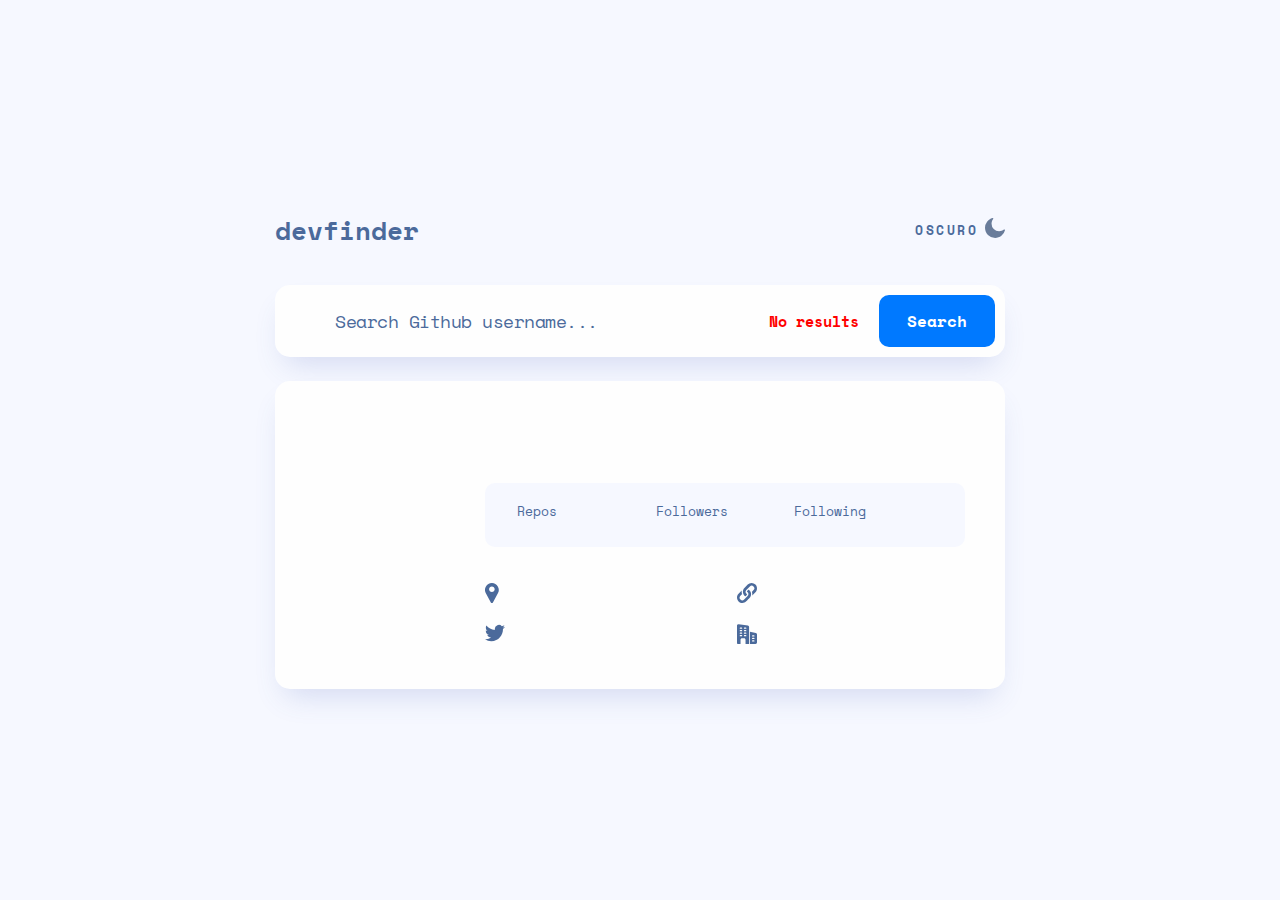
==== index.html @ 9b837301 "primer cargue de la prueba" ====
<!DOCTYPE html>
<html lang="en">
<head>
  <meta charset="UTF-8">
  <meta name="viewport" content="width=device-width, initial-scale=1.0">
  <link rel="icon" type="image/png" sizes="32x32" href="./assets/favicon-32x32.png">
  <!-- Font -->
  <link rel="preconnect" href="https://fonts.googleapis.com">
  <link rel="preconnect" href="https://fonts.gstatic.com" crossorigin>
  <link href="https://fonts.googleapis.com/css2?family=Space+Mono:wght@400;700&display=swap" rel="stylesheet">
  <title>JordanGarciaDev | GitHub user search app</title>
  <link rel="stylesheet" href="style.css">
</head>
<body>
  <div class="container">
    <header class="header">
      <h1 class="title">devfinder</h1>
      <div id="btn-mode">
        <p id="mode-text">DARK</p>
        <div class="icon-container"><img id="mode-icon" src="./assets/icon-moon.svg" alt=""></div>
      </div>
    </header>
    <main>
      <div id="app">
        <div class="buscar-container active">
          <input type="search" name="user-input" id="input" placeholder="Search Github username...">
          <div class="error">
            <p id="no-results">No results</p>
          </div>
          <button class="btn-buscar" id="submit">Search</button>
        </div>
        <div class="perfil-container">
          <div class="perfil-content">
            <div class="perfil-header">
              <img id="avatar" src="./assets/eaea.png" alt="">
              <div class="perfil-info-wrapper">
                <div class="perfil-nombre">
                  <h2 id="name"></h2>
                  <p id="user"></p>
                </div>
                <p id="date"></p>
              </div>
            </div>
            <p id="bio"></p>
            <div class="perfil-stats-wrapper">
              <div class="perfil-stat">
                <p class="titulo-stat">Repos</p>
                <p id="repos"class="valor-stat"></p>
              </div>
              <div class="perfil-stat">
                <p class="titulo-stat">Followers</p>
                <p id="followers" class="valor-stat"></p>
              </div>
              <div class="perfil-stat">
                <p class="titulo-stat">Following</p>
                <p id="following" class="valor-stat"></p>
              </div>
            </div>
            <div class="perfil-bottom-wrapper">
              <div class="perfil-info">
                <div class="bottom-icons"><img src="./assets/icon-gps.svg" alt=""></div>
                <p id="location"></p>
              </div>
              <div class="perfil-info">
                <div class="bottom-icons"><img src="./assets/icon-website.svg" alt=""></div>
                <p id="page"></p>
              </div>
              <div class="perfil-info">
                <div class="bottom-icons"><img src="./assets/icon-twitter.svg" alt=""></div>
                <p id="twitter"></p>
              </div>
              <div class="perfil-info">
                <div class="bottom-icons"><img src="./assets/icon-company.svg" alt=""></div>
                <p id="company"></p>
              </div>
            </div>
          </div>
        </div>
      </div>
    </main>
  </div>
  <script src="script.js"></script>
</body>
</html>
---- style.css ----
:root {
  --lm-bg: #f6f8ff;
  --lm-bg-content: #fefefe;
  --lm-text: #4b6a9b;
  --lm-text-alt: #2b3442;
  --lm-shadow: 0px 16px 30px -10px rgba(70, 96, 187, 0.2);
  --lm-shadow-inactive: 0px 16px 30px -10px rgba(0, 0, 0, 0.2);
  --lm-icon-bg: brightness(100%);
  /* Btn */
  --btn: #0079ff;
  --btn-hover: #60abff;
}
* {
  margin: 0;
  padding: 0;
  box-sizing: border-box;
  font-family: "Space Mono", monospace;
}
body {
  background-color: var(--lm-bg);
  font-size: 13px;
  color: var(--lm-text);
  width: 100%;
  position: relative;
  height: 100vh;
}
.container {
  width: 327px;
  position: absolute;
  top: 50%;
  left: 50%;
  transform: translate(-50%, -50%);
  display: flex;
  flex-direction: column;
  gap: 36px;
}
#app {
  width: 100%;
  display: flex;
  flex-direction: column;
  gap: 16px;
}
.header {
  display: flex;
  justify-content: space-between;
  align-items: center;
}
#btn-mode {
  display: flex;
  justify-content: space-between;
  align-items: center;
  width: 90px;
  letter-spacing: 2.5px;
  color: var(--lm-text);
  font-weight: bold;
}
#btn-mode:hover {
  cursor: pointer;
}
.buscar-container {
  position: relative;
  background-color: var(--lm-bg-content);
  border-radius: 15px;
  box-shadow: var(--lm-shadow);
  display: flex;
  height: 100%;
  padding: 6px;
  justify-content: space-between;
  align-items: center;
  background-image: url(./assets/icon-buscar.svg);
  background-repeat: no-repeat;
  background-position-x: 24px;
  background-position-y: center;
  background-size: 20px;
}
#input {
  border: none;
  width: 80%;
  outline: none;
  background: none;
  color: var(--lm-text);
  padding-left: 50px;
}
#input::placeholder {
  color: var(--lm-text);
  letter-spacing: -0.5px;
  font-size: 13px;
}
.buscar-container img {
  height: 20px;
  width: 20px;
  padding: 0 10px 0px 16px;
}
.btn-buscar {
  min-width: 84px;
  padding: 12px 16px;
  background-color: var(--btn);
  border: none;
  border-radius: 10px;
  color: white;
  font-size: 14px;
  font-weight: bold;
}
.btn-buscar:hover {
  cursor: pointer;
  background-color: var(--btn-hover);
}
.btn-buscar:active {
  transform: scale(0.975);
}
.perfil-container {
  background-color: var(--lm-bg-content);
  border-radius: 15px;
  box-shadow: var(--lm-shadow);
  padding: 24px;
}
.perfil-content {
  display: flex;
  flex-direction: column;
  gap: 24px;
  justify-content: space-evenly;
}
.perfil-header {
  display: flex;
  gap: 20px;
  margin-bottom: 10px;
}
#avatar {
  width: 70px;
  border-radius: 90px;
}
.perfil-nombre {
  display: flex;
  flex-direction: column;
  justify-content: space-between;
}
.perfil-nombre h2 {
  font-size: 16px;
  font-weight: bold;
  color: var(--lm-text-alt);
}
#user {
  color: var(--btn);
}
.perfil-info-wrapper {
  display: flex;
  flex-direction: column;
  justify-content: space-between;
}
#bio {
  line-height: 25px;
  opacity: 0.75;
}
.perfil-stats-wrapper {
  display: flex;
  justify-content: space-between;
  background-color: var(--lm-bg);
  text-align: center;
  border-radius: 10px;
  padding: 18px;
}
.perfil-stat {
  display: flex;
  flex-direction: column;
  width: 100%;
  gap: 8px;
}
.titulo-stat {
  font-size: 11px;
}
.valor-stat {
  font-size: 16px;
  font-weight: bold;
  color: var(--lm-text-alt);
}
.perfil-bottom-wrapper {
  display: flex;
  flex-direction: column;
  justify-content: space-between;
  gap: 16px 0;
}
.perfil-info {
  display: flex;
  gap: 14px;
}
.bottom-icons {
  width: 20px;
  filter: var(--lm-icon-bg);
}
.perfil-info p {
}
.error {
  position: absolute;
  color: red;
  font-weight: bold;
  right: 10px;
  top: -25px;
}
.dm-text {
  color: var(--dm-text);
}
.dm-bg {
  background-color: var(--dm-bg);
}
.dm-bg-sec {
  background-color: var(--dm-bg-content);
}
.active {
  box-shadow: var(--lm-shadow);
}

/* Responsives */
@media screen and (min-width: 768px) {
  .container {
    width: 573px;
  }
  .buscar-container {
    padding: 10px;
  }
  #input {
    font-size: 18px;
    width: 75%;
  }
  #input::placeholder {
    font-size: 18px;
  }
  .btn-buscar {
    padding: 14px 28px;
    font-size: 16px;
  }
  #app {
    gap: 24px;
  }
  .perfil-container {
    padding: 40px;
  }
  .perfil-header {
    margin-bottom: 0;
  }
  #avatar {
    width: 117px;
  }
  .perfil-content {
    gap: 30px;
  }
  .perfil-info-wrapper {
    justify-content: center;
  }
  .perfil-nombre h2 {
    font-size: 26px;
  }
  #user {
    font-size: 16px;
  }
  #date {
    font-size: 15px;
  }
  #bio {
    font-size: 15px;
  }
  .error {
    font-size: 15px;
    top: -30px;
  }
  .perfil-stats-wrapper {
    padding: 18px 32px;
  }
  .perfil-stat {
    text-align: start;
  }
  .titulo-stat {
    font-size: 13px;
  }
  .valor-stat {
    font-size: 22px;
  }
  .perfil-bottom-wrapper {
    flex-wrap: wrap;
    flex-direction: row;
  }
  .perfil-info {
    width: 47.5%;
    font-size: 15px;
  }
}

/* Desktop */
@media screen and (min-width: 1280px) {
  .container {
    width: 730px;
  }
  .perfil-container {
    position: relative;
  }
  .perfil-content {
    width: 480px;
    margin-left: auto;
    gap: 16px;
  }
  #avatar {
    position: absolute;
    left: 0;
    margin-left: 40px;
  }
  .perfil-info-wrapper {
    flex-direction: row;
    justify-content: space-between;
    width: 100%;
  }
  .perfil-nombre {
    gap: 2px;
  }
  #date {
    padding-top: 10px;
  }
  .perfil-stats-wrapper {
    margin: 20px 0;
  }
  .error {
    top: 50%;
    right: 20%;
    transform: translateY(-50%);
    font-size: 15px;
  }
  #input {
    width: 65%;
  }
}

::root {
  
}
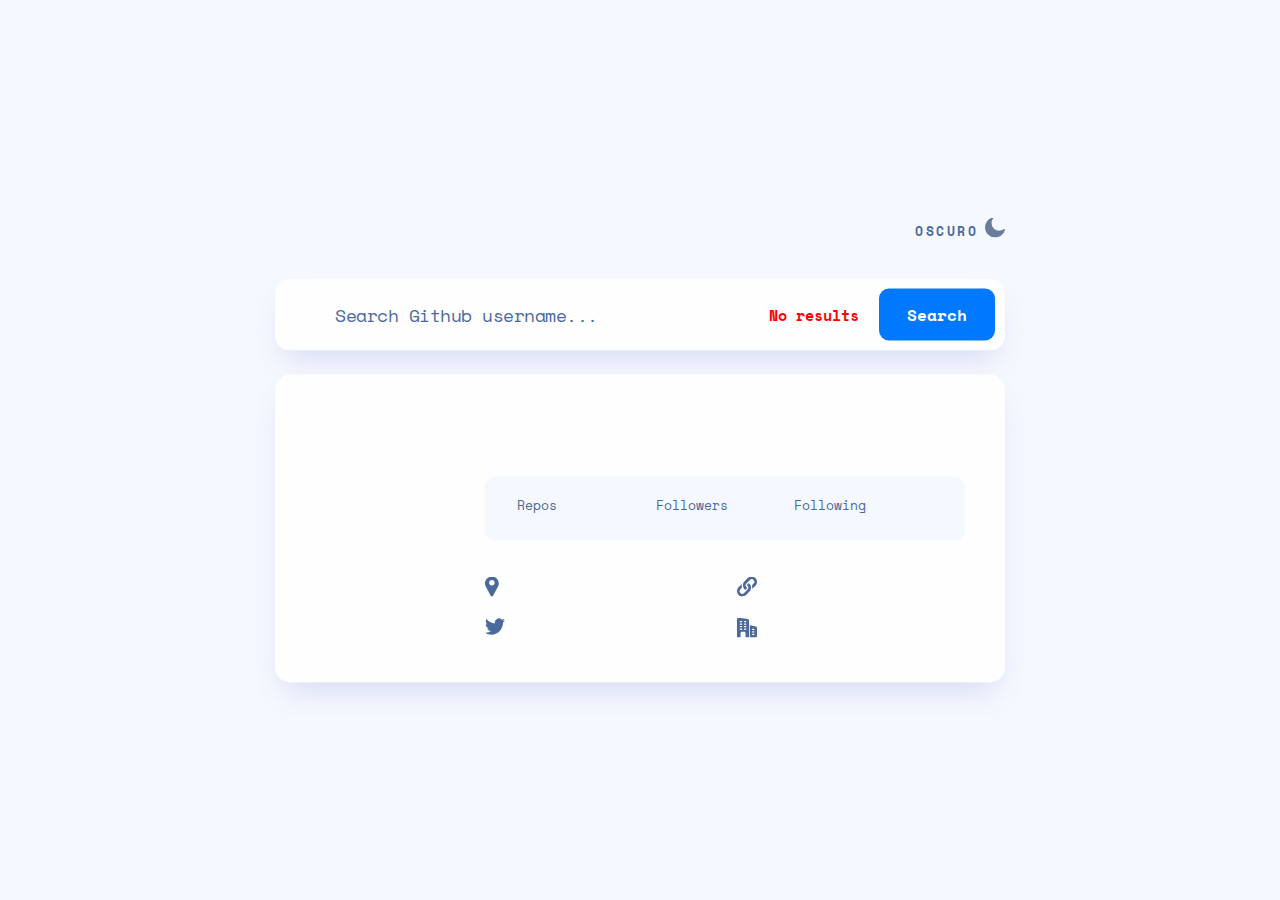
==== commit 5e5556ac: "bg" ====
--- a/index.html
+++ b/index.html
@@ -14,8 +14,8 @@
 <body>
   <div class="container">
     <header class="header">
-      <h1 class="title">devfinder</h1>
-      <div id="btn-mode">
+      <img src="https://www.doublevpartners.com/assets/images/shared/dvp-logo.svg" alt="">
+      <div id="btn-modo">
         <p id="mode-text">DARK</p>
         <div class="icon-container"><img id="mode-icon" src="./assets/icon-moon.svg" alt=""></div>
       </div>
--- a/style.css
+++ b/style.css
@@ -1,6 +1,6 @@
 :root {
-  --lm-bg: #f6f8ff;
-  --lm-bg-content: #fefefe;
+  --lm-bg: linear-gradient(.25turn,#000,#022032,#000);
+  --lm-bg-content: linear-gradient(.25turn,#000,#022032,#000);
   --lm-text: #4b6a9b;
   --lm-text-alt: #2b3442;
   --lm-shadow: 0px 16px 30px -10px rgba(70, 96, 187, 0.2);
@@ -45,7 +45,7 @@
   justify-content: space-between;
   align-items: center;
 }
-#btn-mode {
+#btn-modo {
   display: flex;
   justify-content: space-between;
   align-items: center;
@@ -54,7 +54,7 @@
   color: var(--lm-text);
   font-weight: bold;
 }
-#btn-mode:hover {
+#btn-modo:hover {
   cursor: pointer;
 }
 .buscar-container {
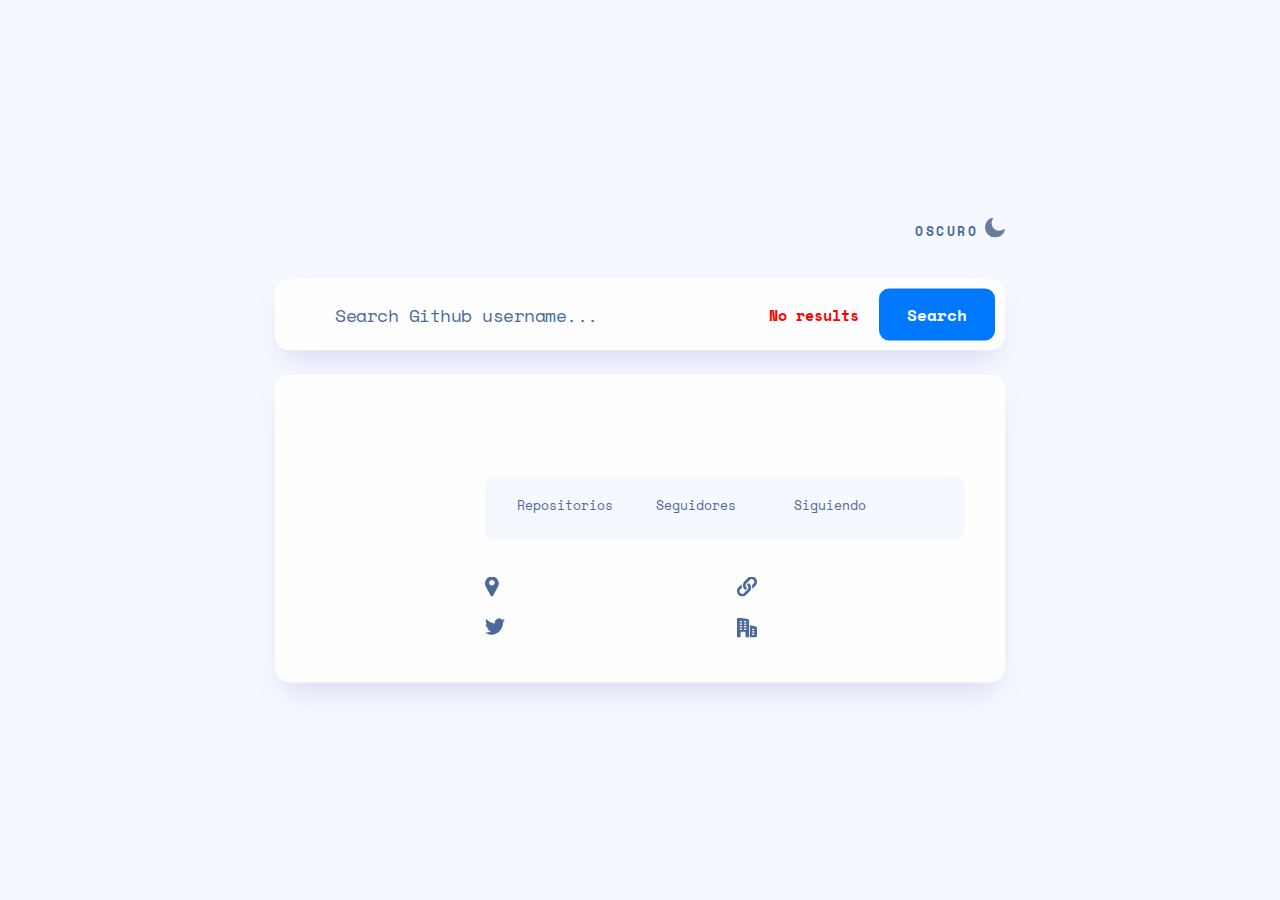
==== commit 57c52bc5: "bg" ====
--- a/index.html
+++ b/index.html
@@ -44,15 +44,15 @@
             <p id="bio"></p>
             <div class="perfil-stats-wrapper">
               <div class="perfil-stat">
-                <p class="titulo-stat">Repos</p>
+                <p class="titulo-stat">Repositorios</p>
                 <p id="repos"class="valor-stat"></p>
               </div>
               <div class="perfil-stat">
-                <p class="titulo-stat">Followers</p>
+                <p class="titulo-stat">Seguidores</p>
                 <p id="followers" class="valor-stat"></p>
               </div>
               <div class="perfil-stat">
-                <p class="titulo-stat">Following</p>
+                <p class="titulo-stat">Siguiendo</p>
                 <p id="following" class="valor-stat"></p>
               </div>
             </div>
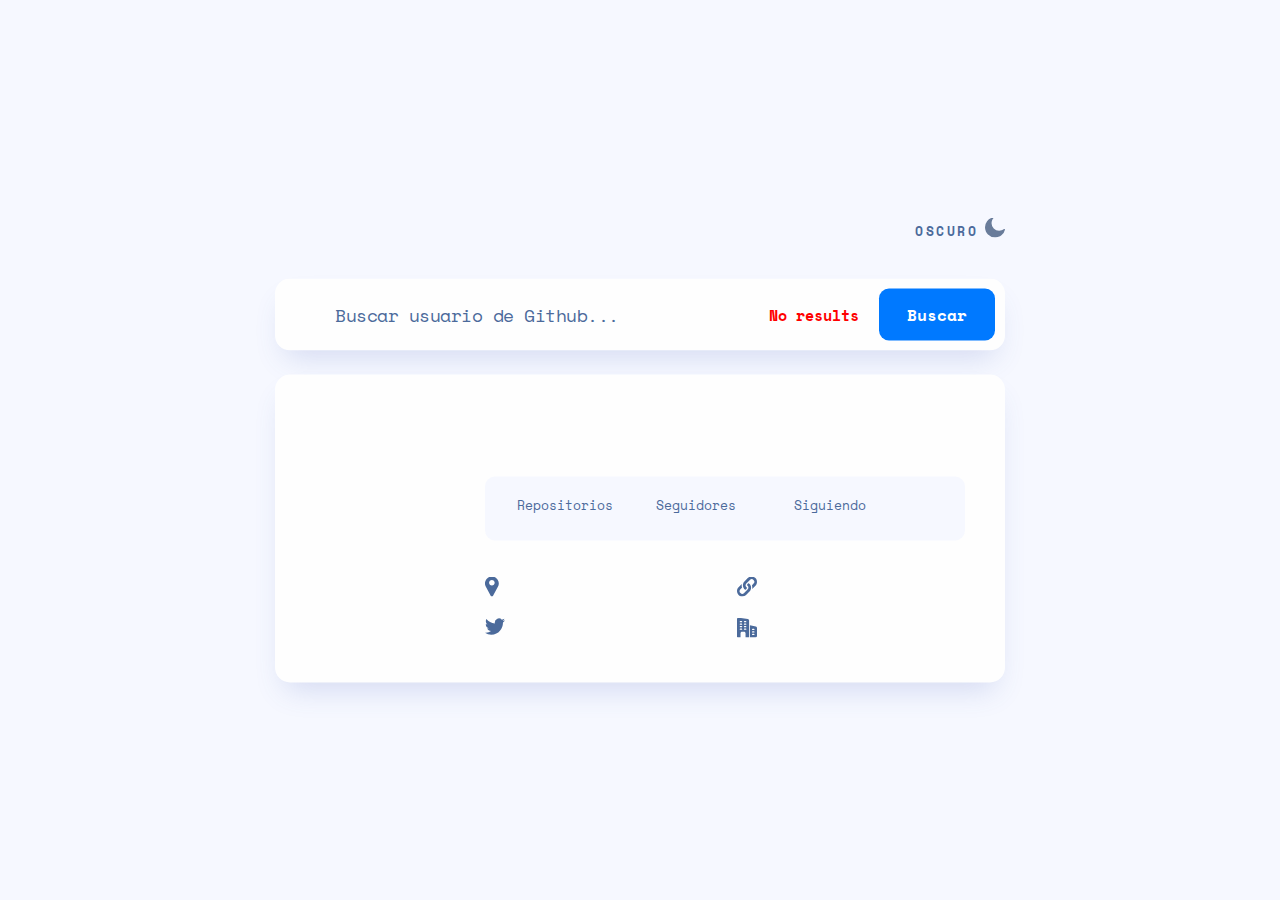
==== commit c4e06188: "ok" ====
--- a/index.html
+++ b/index.html
@@ -8,7 +8,7 @@
   <link rel="preconnect" href="https://fonts.googleapis.com">
   <link rel="preconnect" href="https://fonts.gstatic.com" crossorigin>
   <link href="https://fonts.googleapis.com/css2?family=Space+Mono:wght@400;700&display=swap" rel="stylesheet">
-  <title>JordanGarciaDev | GitHub user search app</title>
+  <title>JordanGarciaDev | GitHub buscar usuario de Github</title>
   <link rel="stylesheet" href="style.css">
 </head>
 <body>
@@ -23,11 +23,11 @@
     <main>
       <div id="app">
         <div class="buscar-container active">
-          <input type="search" name="user-input" id="input" placeholder="Search Github username...">
+          <input type="search" name="user-input" id="input" placeholder="Buscar usuario de Github...">
           <div class="error">
             <p id="no-results">No results</p>
           </div>
-          <button class="btn-buscar" id="submit">Search</button>
+          <button class="btn-buscar" id="submit">Buscar</button>
         </div>
         <div class="perfil-container">
           <div class="perfil-content">
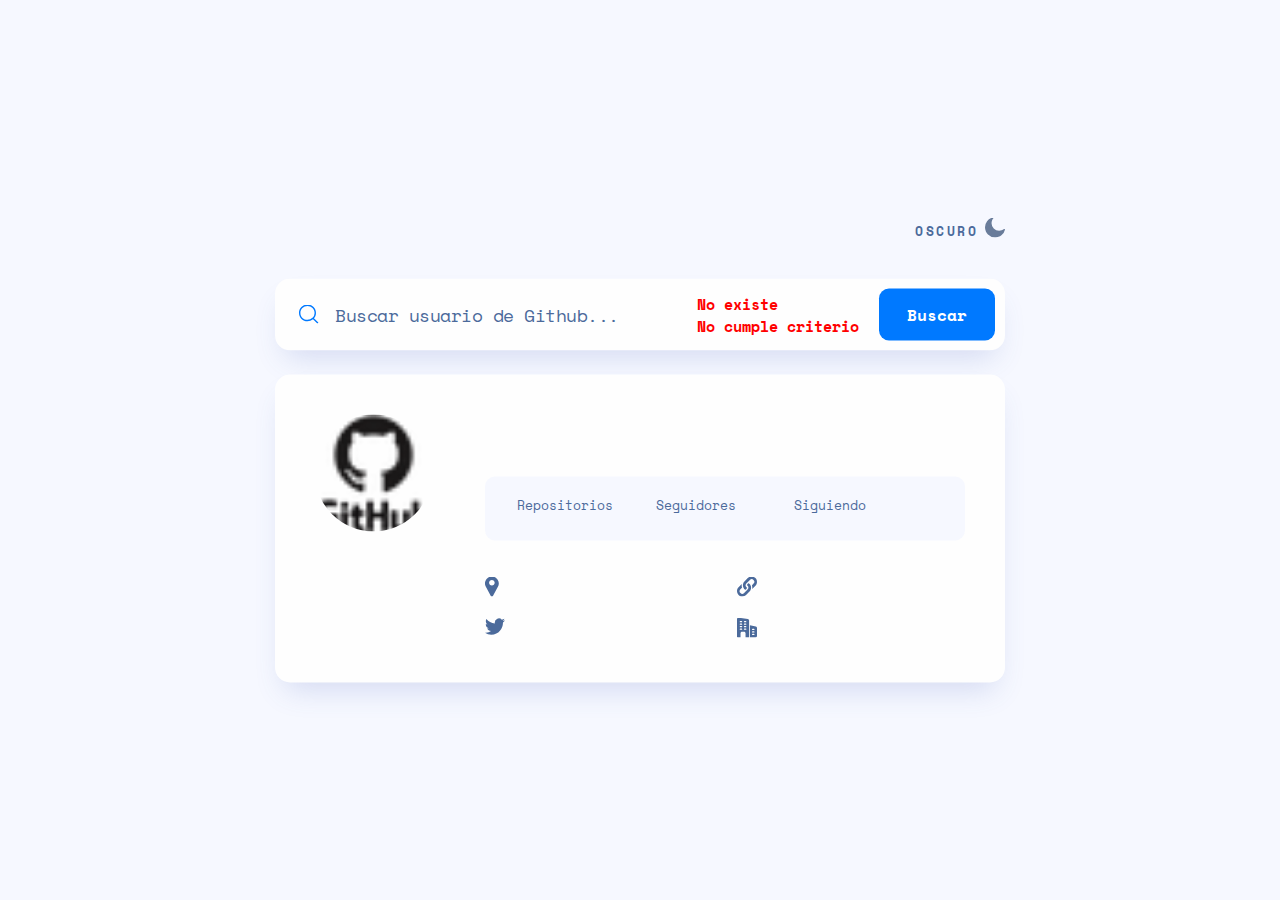
==== commit 014d8182: "validacion" ====
--- a/index.html
+++ b/index.html
@@ -12,6 +12,7 @@
   <link rel="stylesheet" href="style.css">
 </head>
 <body>
+
   <div class="container">
     <header class="header">
       <img src="https://www.doublevpartners.com/assets/images/shared/dvp-logo.svg" alt="">
@@ -21,22 +22,29 @@
       </div>
     </header>
     <main>
+
       <div id="app">
         <div class="buscar-container active">
-          <input type="search" name="user-input" id="input" placeholder="Buscar usuario de Github...">
+          <input type="search" name="user-input" id="usuario" minlength="4" placeholder="Buscar usuario de Github...">
           <div class="error">
-            <p id="no-results">No results</p>
+            <p id="no-results">No existe</p>
+            <p id="no-cumple">No cumple criterio</p>
+
           </div>
           <button class="btn-buscar" id="submit">Buscar</button>
         </div>
         <div class="perfil-container">
           <div class="perfil-content">
             <div class="perfil-header">
-              <img id="avatar" src="./assets/eaea.png" alt="">
+              <a href="#" id="linkPerfil">
+                <img id="avatar" src="./assets/favicon-32x32.png" alt="">
+              </a>
               <div class="perfil-info-wrapper">
                 <div class="perfil-nombre">
                   <h2 id="name"></h2>
-                  <p id="user"></p>
+                  <a href="#" id="linkPerfil1">
+                    <p id="user"></p>
+                  </a>
                 </div>
                 <p id="date"></p>
               </div>
--- a/style.css
+++ b/style.css
@@ -67,13 +67,13 @@
   padding: 6px;
   justify-content: space-between;
   align-items: center;
-  background-image: url(./assets/icon-buscar.svg);
+  background-image: url(./assets/icon-search.svg);
   background-repeat: no-repeat;
   background-position-x: 24px;
   background-position-y: center;
   background-size: 20px;
 }
-#input {
+#usuario {
   border: none;
   width: 80%;
   outline: none;
@@ -81,7 +81,7 @@
   color: var(--lm-text);
   padding-left: 50px;
 }
-#input::placeholder {
+#usuario::placeholder {
   color: var(--lm-text);
   letter-spacing: -0.5px;
   font-size: 13px;
@@ -217,11 +217,11 @@
   .buscar-container {
     padding: 10px;
   }
-  #input {
+  #usuario {
     font-size: 18px;
     width: 75%;
   }
-  #input::placeholder {
+  #usuario::placeholder {
     font-size: 18px;
   }
   .btn-buscar {
@@ -322,11 +322,11 @@
     transform: translateY(-50%);
     font-size: 15px;
   }
-  #input {
+  #usuario {
     width: 65%;
   }
 }
 
 ::root {
-  
+
 }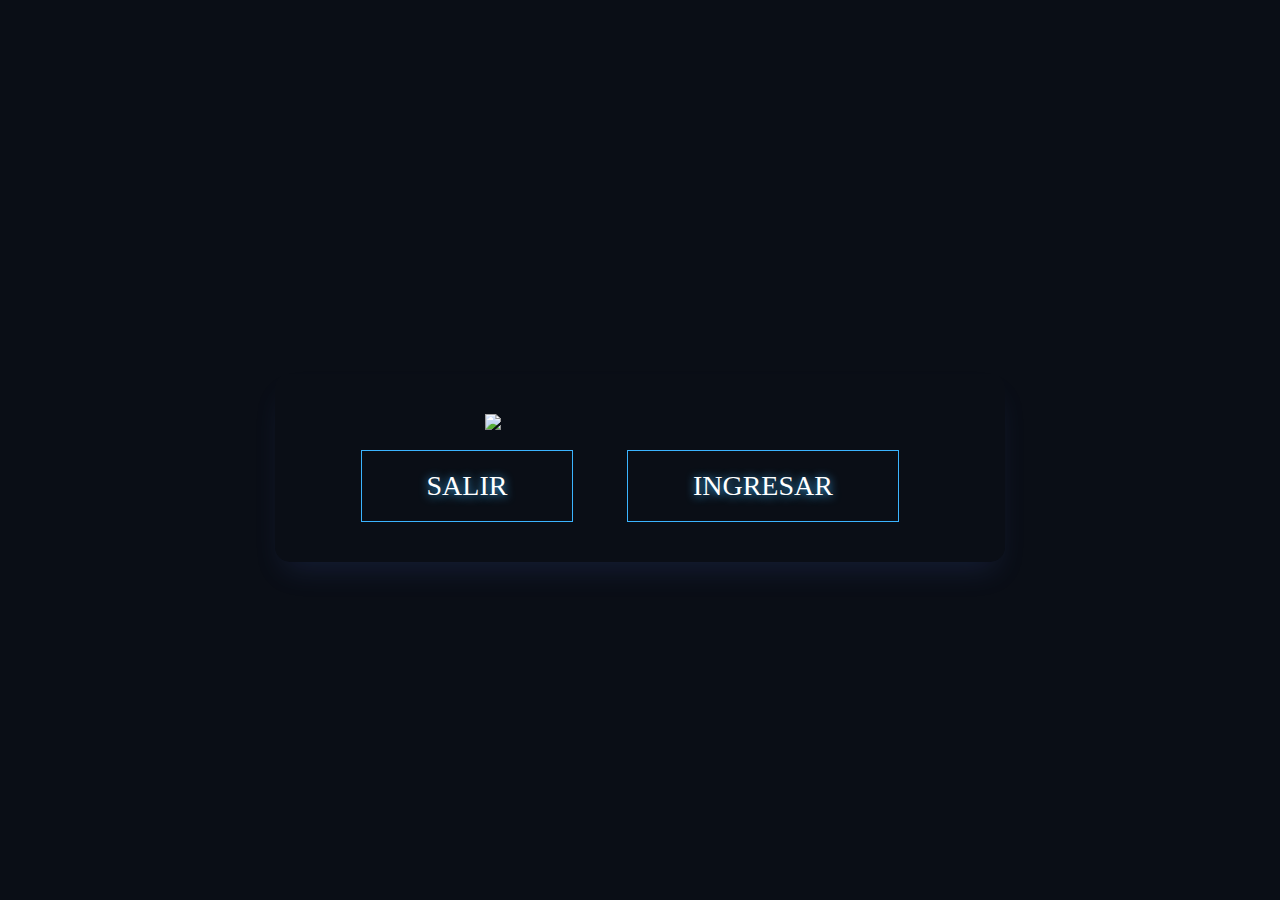
==== commit 5d20d18c: "Ok" ====
--- a/index.html
+++ b/index.html
@@ -9,84 +9,32 @@
   <link rel="preconnect" href="https://fonts.gstatic.com" crossorigin>
   <link href="https://fonts.googleapis.com/css2?family=Space+Mono:wght@400;700&display=swap" rel="stylesheet">
   <title>JordanGarciaDev | GitHub buscar usuario de Github</title>
-  <link rel="stylesheet" href="style.css">
+  <link rel="stylesheet" href="css/style.css">
 </head>
-<body>
+<body style="background-color: #0a0e16;">
 
   <div class="container">
     <header class="header">
       <img src="https://www.doublevpartners.com/assets/images/shared/dvp-logo.svg" alt="">
-      <div id="btn-modo">
-        <p id="mode-text">DARK</p>
-        <div class="icon-container"><img id="mode-icon" src="./assets/icon-moon.svg" alt=""></div>
-      </div>
     </header>
     <main>
 
       <div id="app">
-        <div class="buscar-container active">
-          <input type="search" name="user-input" id="usuario" minlength="4" placeholder="Buscar usuario de Github...">
-          <div class="error">
-            <p id="no-results">No existe</p>
-            <p id="no-cumple">No cumple criterio</p>
-
-          </div>
-          <button class="btn-buscar" id="submit">Buscar</button>
-        </div>
         <div class="perfil-container">
           <div class="perfil-content">
             <div class="perfil-header">
-              <a href="#" id="linkPerfil">
-                <img id="avatar" src="./assets/favicon-32x32.png" alt="">
-              </a>
-              <div class="perfil-info-wrapper">
-                <div class="perfil-nombre">
-                  <h2 id="name"></h2>
-                  <a href="#" id="linkPerfil1">
-                    <p id="user"></p>
-                  </a>
-                </div>
-                <p id="date"></p>
-              </div>
+              <img width="400" src="https://i.imgur.com/bS9qU21.png">
             </div>
-            <p id="bio"></p>
-            <div class="perfil-stats-wrapper">
-              <div class="perfil-stat">
-                <p class="titulo-stat">Repositorios</p>
-                <p id="repos"class="valor-stat"></p>
-              </div>
-              <div class="perfil-stat">
-                <p class="titulo-stat">Seguidores</p>
-                <p id="followers" class="valor-stat"></p>
-              </div>
-              <div class="perfil-stat">
-                <p class="titulo-stat">Siguiendo</p>
-                <p id="following" class="valor-stat"></p>
-              </div>
-            </div>
-            <div class="perfil-bottom-wrapper">
-              <div class="perfil-info">
-                <div class="bottom-icons"><img src="./assets/icon-gps.svg" alt=""></div>
-                <p id="location"></p>
-              </div>
-              <div class="perfil-info">
-                <div class="bottom-icons"><img src="./assets/icon-website.svg" alt=""></div>
-                <p id="page"></p>
-              </div>
-              <div class="perfil-info">
-                <div class="bottom-icons"><img src="./assets/icon-twitter.svg" alt=""></div>
-                <p id="twitter"></p>
-              </div>
-              <div class="perfil-info">
-                <div class="bottom-icons"><img src="./assets/icon-company.svg" alt=""></div>
-                <p id="company"></p>
-              </div>
-            </div>
+          </div>
+          <br>
+          <div>
+          <a href="javascript:cerrar_tab();" class="myButton">SALIR</a>
+          <a href="buscar.php" class="myButton">INGRESAR</a>
           </div>
         </div>
       </div>
     </main>
   </div>
-  <script src="script.js"></script>
+  <script src="js/script.js"></script>
 </body>
 </html>--- a/css/style.css
+++ b/css/style.css
@@ -0,0 +1,353 @@
+:root {
+  --lm-bg: linear-gradient(.25turn,#000,#022032,#000);
+  --lm-bg-content: linear-gradient(.25turn,#000,#022032,#000);
+  --lm-text: #4b6a9b;
+  --lm-text-alt: #2b3442;
+  --lm-shadow: 0px 16px 30px -10px rgba(70, 96, 187, 0.2);
+  --lm-shadow-inactive: 0px 16px 30px -10px rgba(0, 0, 0, 0.2);
+  --lm-icon-bg: brightness(100%);
+  /* Btn */
+  --btn: #0079ff;
+  --btn-hover: #60abff;
+}
+* {
+  margin: 0;
+  padding: 0;
+  box-sizing: border-box;
+  font-family: "Space Mono", monospace;
+  text-decoration: none;
+}
+body {
+  background-color: var(--lm-bg);
+  font-size: 13px;
+  color: var(--lm-text);
+  width: 100%;
+  position: relative;
+  height: 100vh;
+}
+.myButton {
+  background-color:transparent;
+  border:1px solid #3bb4ff;
+  display:inline-block;
+  cursor:pointer;
+  color:#ffffff;
+  margin-left: 7%;
+  font-family:Verdana;
+  font-size:28px;
+  padding:19px 65px;
+  text-decoration:none;
+  text-shadow:0px 1px 10px #3bb4ff;
+}
+.myButton:hover {
+  background-color:transparent;
+}
+.myButton:active {
+  position:relative;
+  top:1px;
+}
+.container {
+  width: 327px;
+  position: absolute;
+  top: 50%;
+  left: 50%;
+  transform: translate(-50%, -50%);
+  display: flex;
+  flex-direction: column;
+  gap: 36px;
+}
+#app {
+  width: 100%;
+  display: flex;
+  flex-direction: column;
+  gap: 16px;
+}
+.header {
+  display: flex;
+  justify-content: space-between;
+  align-items: center;
+}
+#btn-modo {
+  display: flex;
+  justify-content: space-between;
+  align-items: center;
+  width: 108px;
+  letter-spacing: 2.5px;
+  color: var(--lm-text);
+  font-weight: bold;
+}
+#btn-modo:hover {
+  cursor: pointer;
+}
+.buscar-container {
+  position: relative;
+  background-color: #e9e9e9;
+  border-radius: 15px;
+  box-shadow: 0px 16px 30px -10px #3bb3ff !important;
+  display: flex;
+  height: 100%;
+  padding: 6px;
+  justify-content: space-between;
+  align-items: center;
+  background-image: url(../assets/icon-search.svg);
+  background-repeat: no-repeat;
+  background-position-x: 24px;
+  background-position-y: center;
+  background-size: 20px;
+}
+#usuario {
+  border: none;
+  width: 80%;
+  outline: none;
+  background: none;
+  color: var(--lm-text);
+  padding-left: 50px;
+}
+#usuario::placeholder {
+  color: var(--lm-text);
+  letter-spacing: -0.5px;
+  font-size: 13px;
+}
+.buscar-container img {
+  height: 20px;
+  width: 20px;
+  padding: 0 10px 0px 16px;
+}
+.btn-buscar {
+  min-width: 84px;
+  padding: 12px 16px;
+  background-color: var(--btn);
+  border: none;
+  border-radius: 10px;
+  color: white;
+  font-size: 14px;
+  font-weight: bold;
+}
+.btn-buscar:hover {
+  cursor: pointer;
+  background-color: var(--btn-hover);
+}
+.btn-buscar:active {
+  transform: scale(0.975);
+}
+.perfil-container {
+  background-color: var(--lm-bg-content);
+  border-radius: 15px;
+  box-shadow: var(--lm-shadow);
+  padding: 24px;
+}
+.perfil-content {
+  display: flex;
+  flex-direction: column;
+  gap: 24px;
+  justify-content: space-evenly;
+}
+.perfil-header {
+  display: flex;
+  gap: 20px;
+  margin-bottom: 10px;
+}
+#avatar {
+  width: 70px;
+  border-radius: 90px;
+}
+.perfil-nombre {
+  display: flex;
+  flex-direction: column;
+  justify-content: space-between;
+}
+.perfil-nombre h2 {
+  font-size: 16px;
+  font-weight: bold;
+  color: var(--lm-text-alt);
+}
+#user {
+  color: #3bb3ff;
+}
+.perfil-info-wrapper {
+  display: flex;
+  flex-direction: column;
+  justify-content: space-between;
+}
+#bio {
+  line-height: 25px;
+  opacity: 0.75;
+}
+.perfil-stats-wrapper {
+  display: flex;
+  justify-content: space-between;
+  background-color: var(--lm-bg);
+  text-align: center;
+  border-radius: 10px;
+  padding: 18px;
+}
+.perfil-stat {
+  display: flex;
+  flex-direction: column;
+  width: 100%;
+  gap: 8px;
+}
+.titulo-stat {
+  font-size: 11px;
+}
+.valor-stat {
+  font-size: 16px;
+  font-weight: bold;
+  color: var(--lm-text-alt);
+}
+.perfil-bottom-wrapper {
+  display: flex;
+  flex-direction: column;
+  justify-content: space-between;
+  gap: 16px 0;
+}
+.perfil-info {
+  display: flex;
+  gap: 14px;
+}
+.bottom-icons {
+  width: 20px;
+  filter: var(--lm-icon-bg);
+}
+.perfil-info p {
+}
+.error {
+  position: absolute;
+  color: red;
+  font-weight: bold;
+  right: 10px;
+  top: -25px;
+}
+.dm-text {
+  color: var(--dm-text);
+}
+.dm-bg {
+  background-color: var(--dm-bg);
+}
+.dm-bg-sec {
+  background-color: var(--dm-bg-content);
+}
+.active {
+  box-shadow: var(--lm-shadow);
+}
+
+/* Responsives */
+@media screen and (min-width: 768px) {
+  .container {
+    width: 573px;
+  }
+  .buscar-container {
+    padding: 10px;
+  }
+  #usuario {
+    font-size: 18px;
+    width: 75%;
+  }
+  #usuario::placeholder {
+    font-size: 18px;
+  }
+  .btn-buscar {
+    padding: 14px 28px;
+    font-size: 16px;
+  }
+  #app {
+    gap: 24px;
+  }
+  .perfil-container {
+    padding: 40px;
+  }
+  .perfil-header {
+    margin-bottom: 0;
+  }
+  #avatar {
+    width: 117px;
+  }
+  .perfil-content {
+    gap: 30px;
+  }
+  .perfil-info-wrapper {
+    justify-content: center;
+  }
+  .perfil-nombre h2 {
+    font-size: 26px;
+  }
+  #user {
+    font-size: 16px;
+  }
+  #date {
+    font-size: 15px;
+  }
+  #bio {
+    font-size: 15px;
+  }
+  .error {
+    font-size: 15px;
+    top: -30px;
+  }
+  .perfil-stats-wrapper {
+    padding: 18px 32px;
+  }
+  .perfil-stat {
+    text-align: start;
+  }
+  .titulo-stat {
+    font-size: 13px;
+  }
+  .valor-stat {
+    font-size: 22px;
+  }
+  .perfil-bottom-wrapper {
+    flex-wrap: wrap;
+    flex-direction: row;
+  }
+  .perfil-info {
+    width: 47.5%;
+    font-size: 15px;
+  }
+}
+
+/* Desktop */
+@media screen and (min-width: 1280px) {
+  .container {
+    width: 730px;
+  }
+  .perfil-container {
+    position: relative;
+  }
+  .perfil-content {
+    width: 480px;
+    margin-left: auto;
+    gap: 16px;
+  }
+  #avatar {
+    position: absolute;
+    left: 0;
+    margin-left: 40px;
+  }
+  .perfil-info-wrapper {
+    flex-direction: row;
+    justify-content: space-between;
+    width: 100%;
+  }
+  .perfil-nombre {
+    gap: 2px;
+  }
+  #date {
+    padding-top: 10px;
+  }
+  .perfil-stats-wrapper {
+    margin: 20px 0;
+  }
+  .error {
+    top: 50%;
+    right: 20%;
+    transform: translateY(-50%);
+    font-size: 15px;
+  }
+  #usuario {
+    width: 65%;
+  }
+}
+
+::root {
+
+}